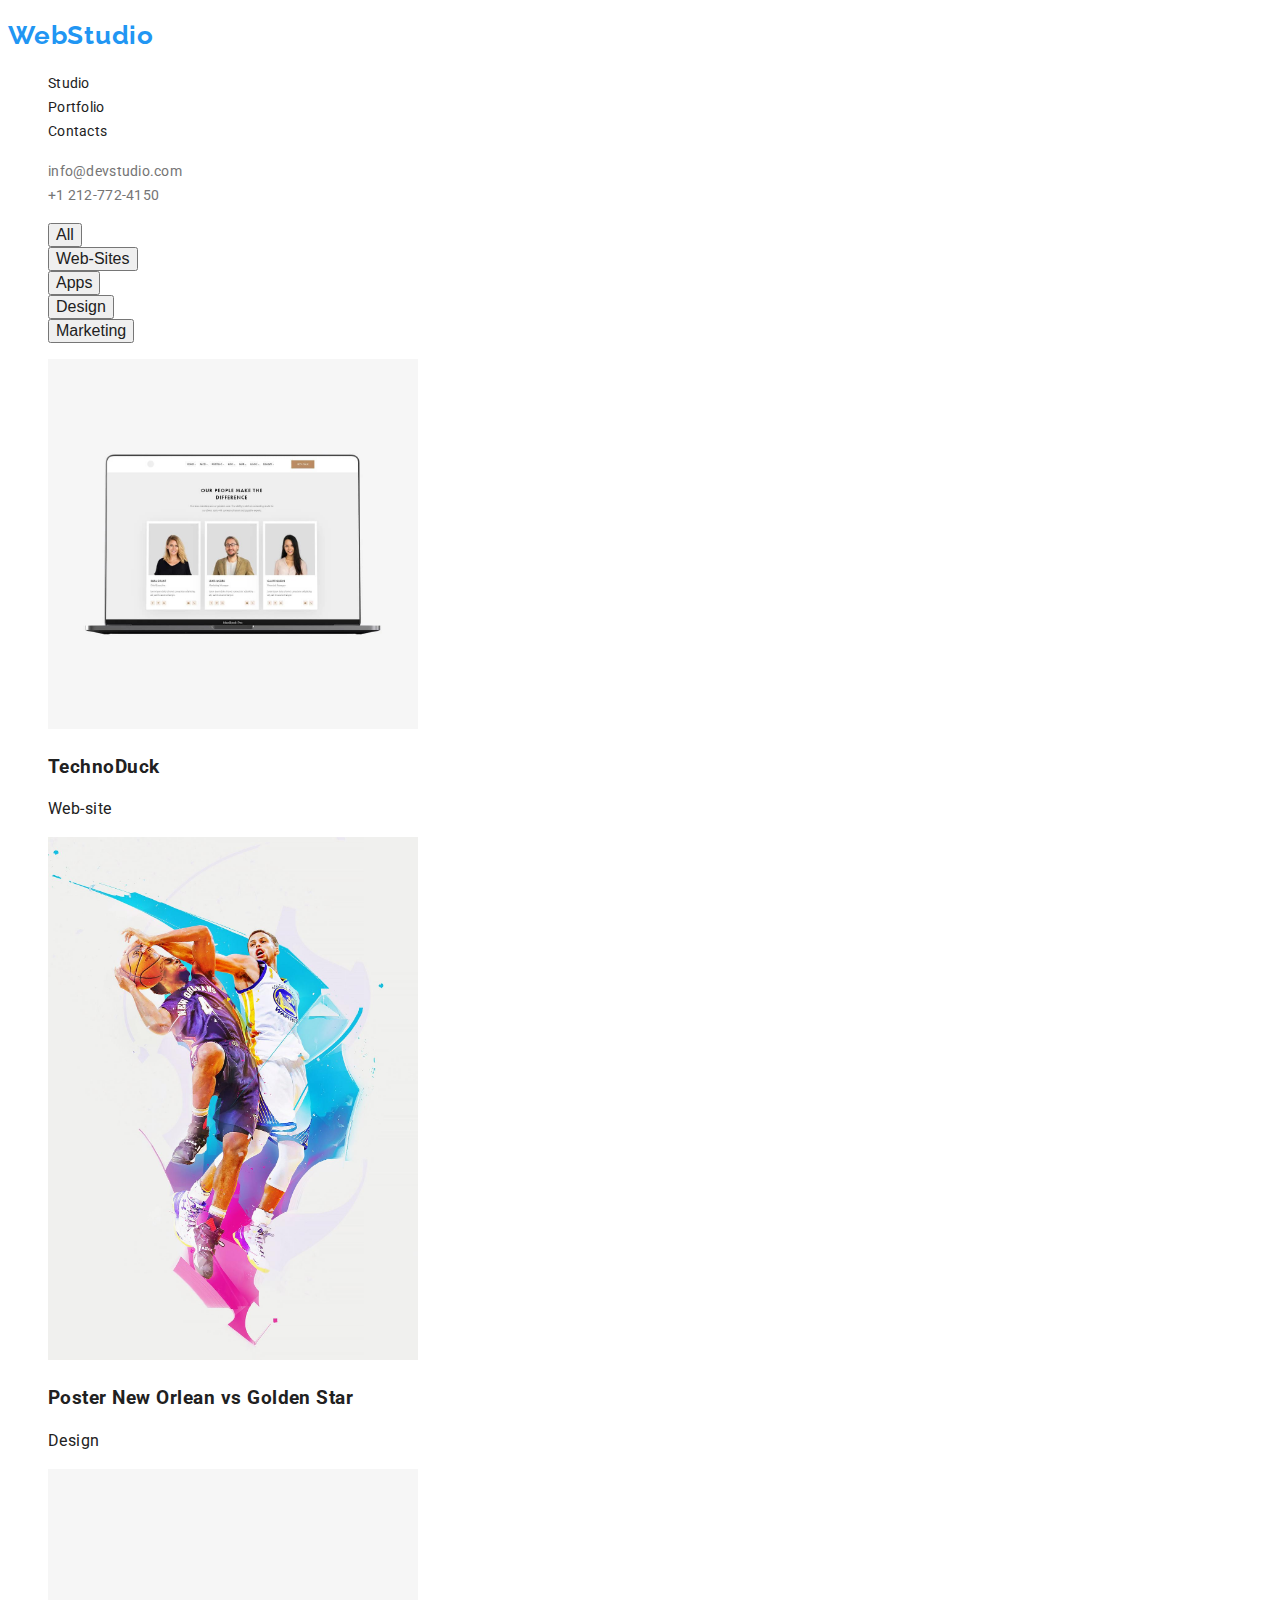
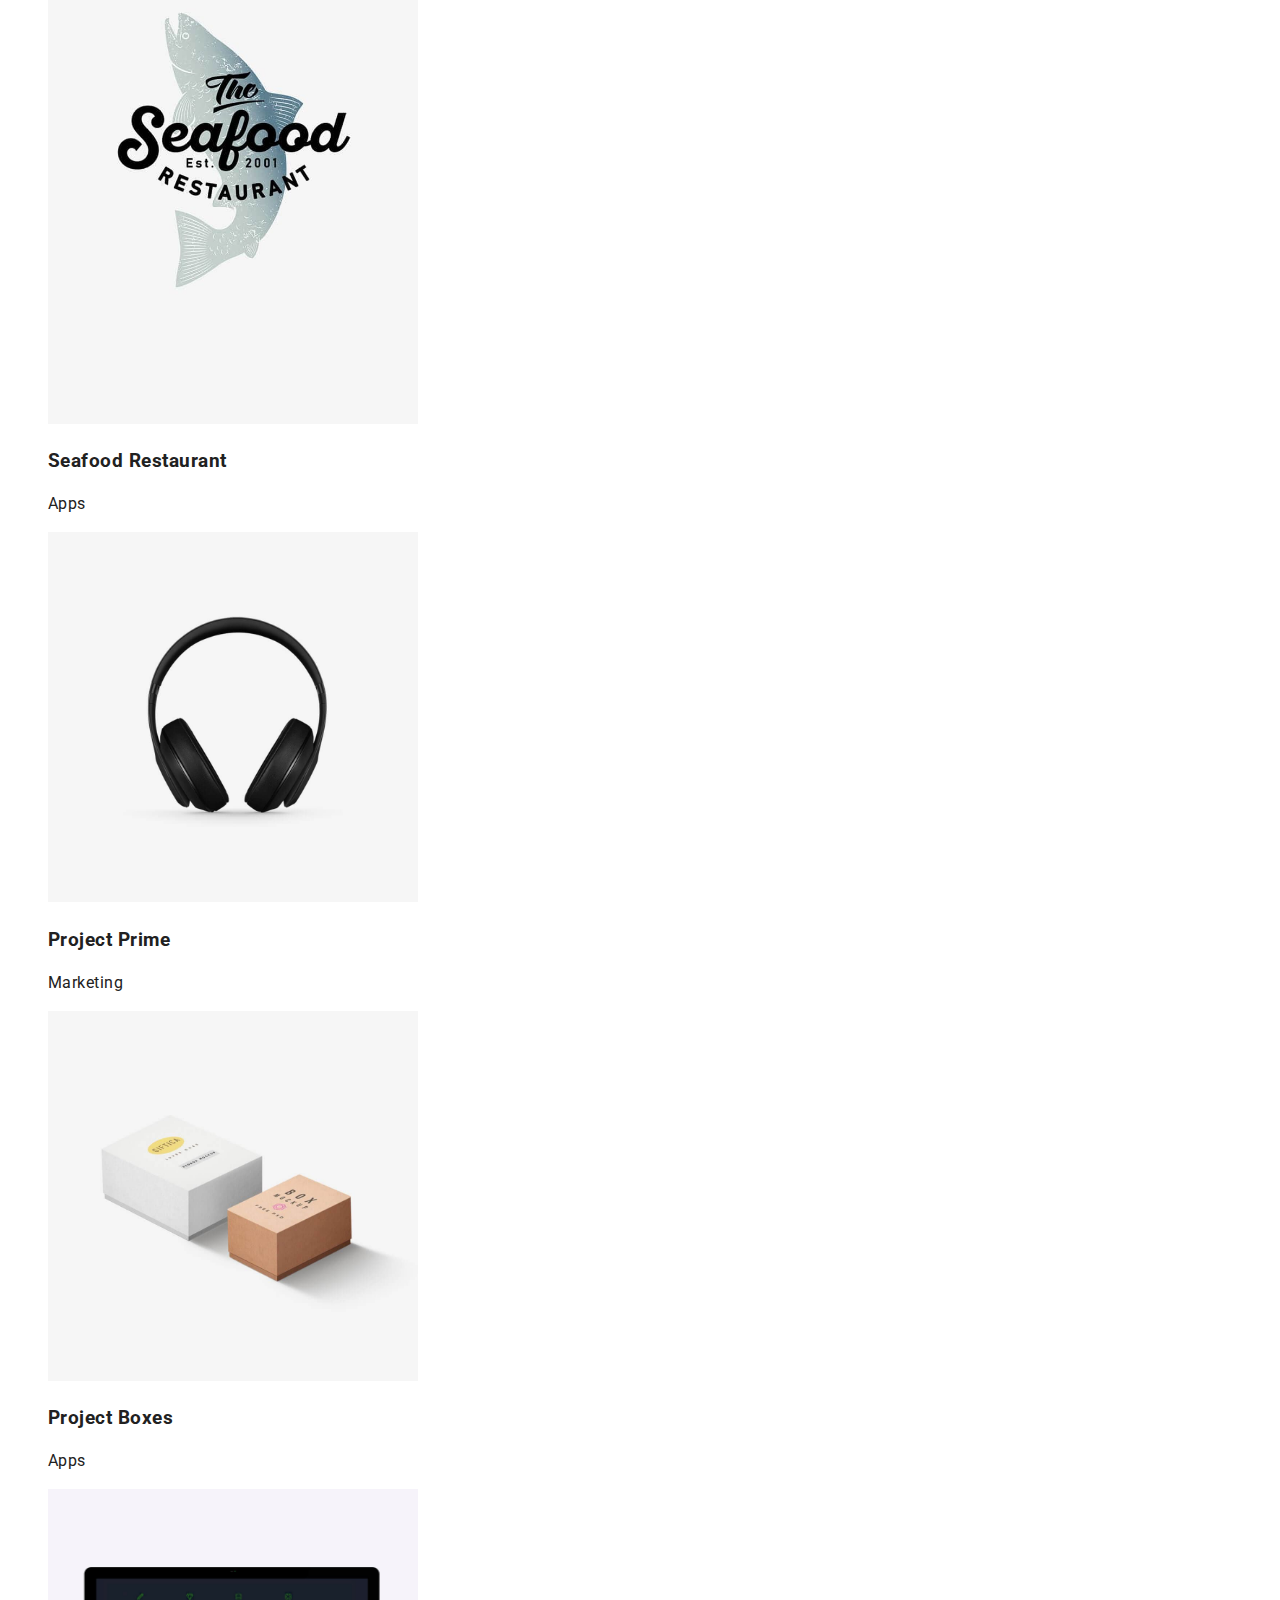
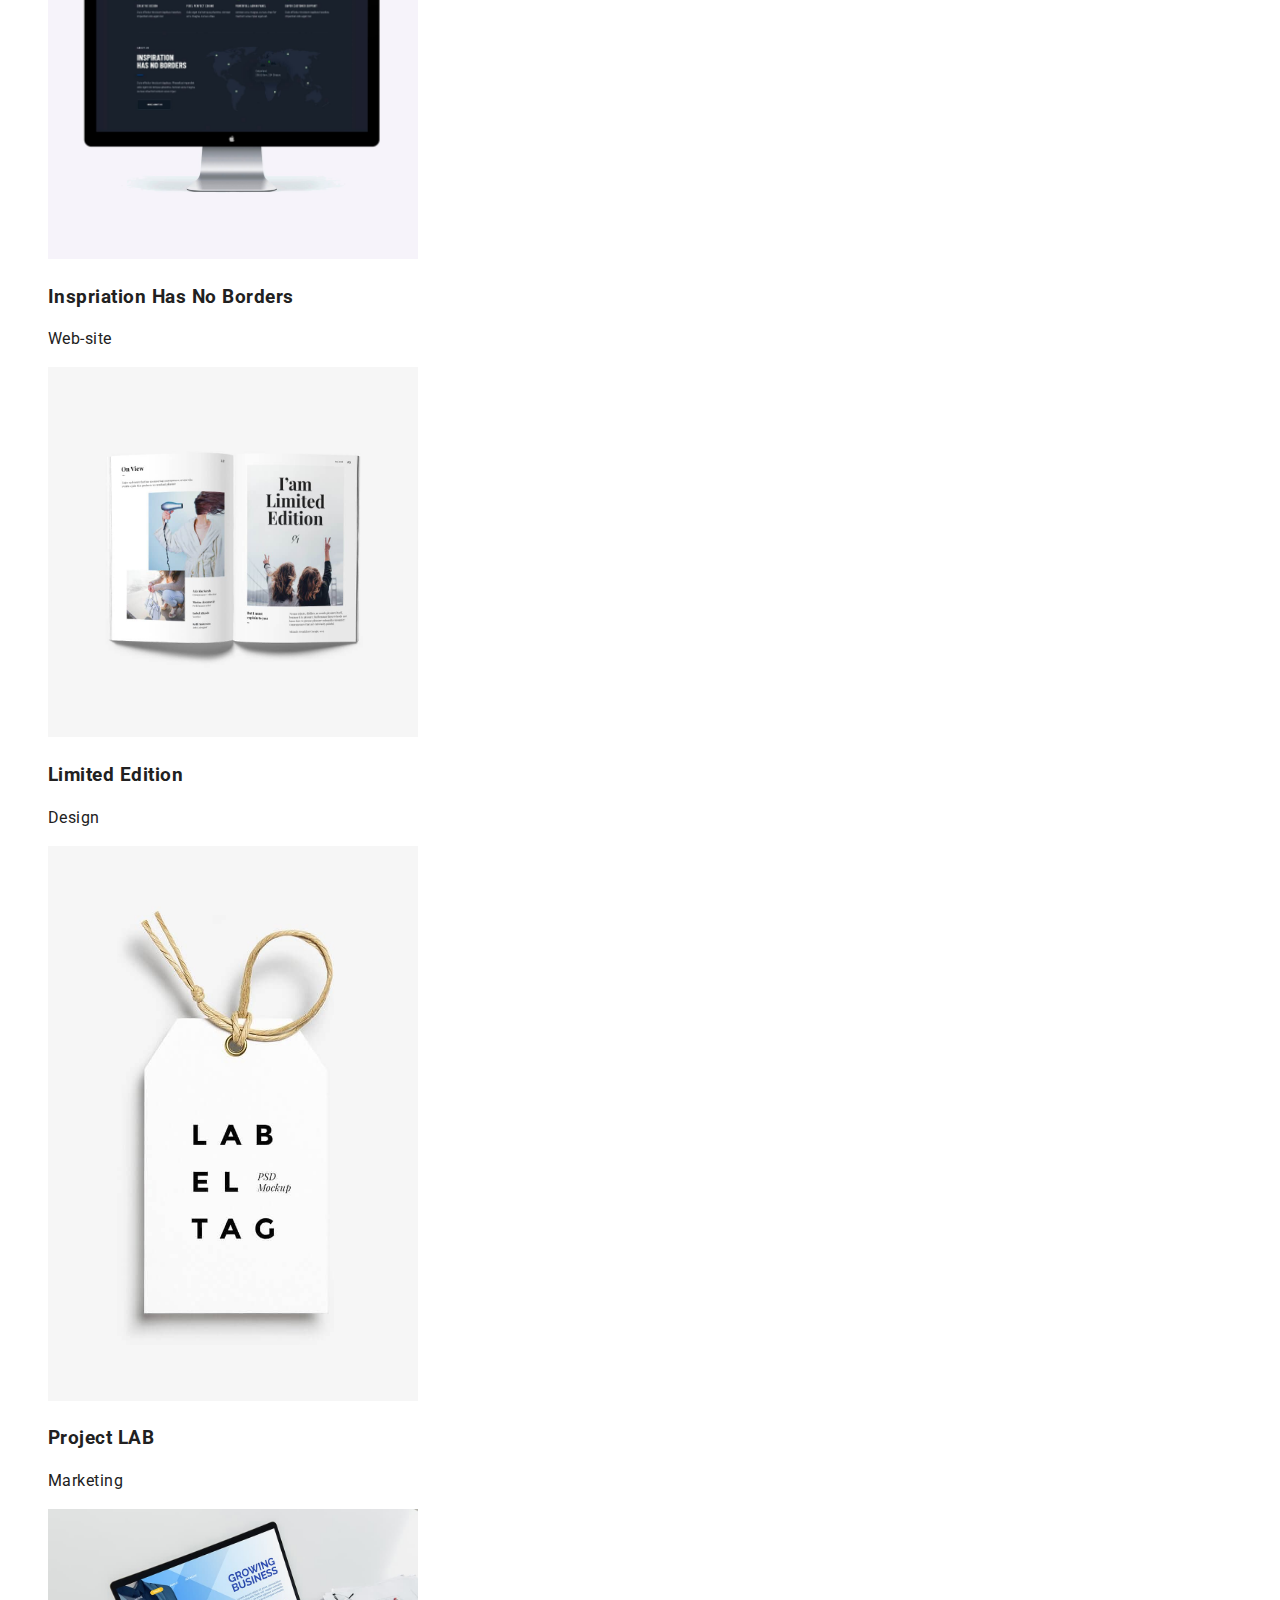
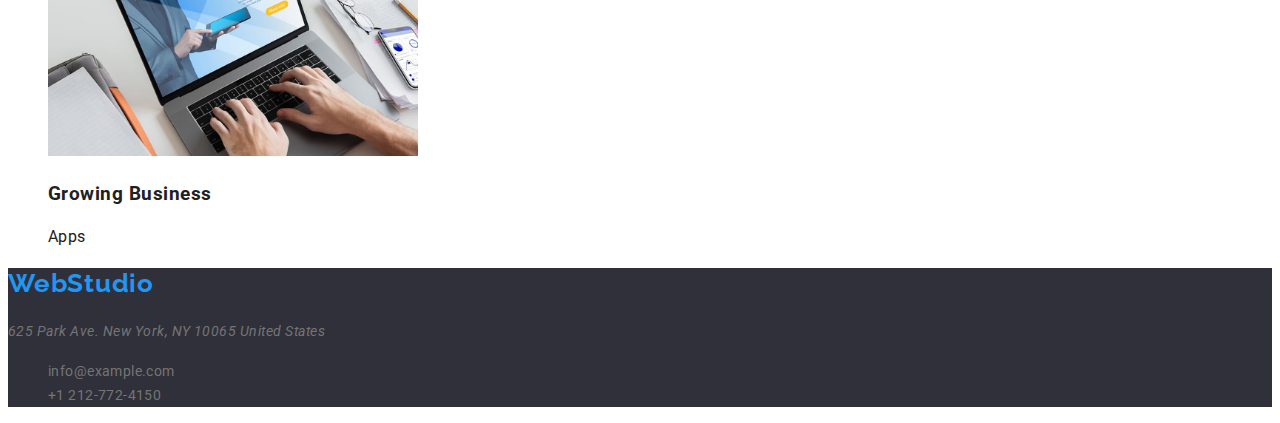
==== portfolio.html @ 49331f19 "Push" ====
<!--Page 2-->
<!DOCTYPE html>
<html lang="en">

<head>
    <meta charset="UTF-8">
    <meta http-equiv="X-UA-Compatible" content="IE=edge">
    <meta name="viewport" content="width=device-width, initial-scale=1.0">
    <link rel="preconnect" href="https://fonts.googleapis.com">
    <link rel="preconnect" href="https://fonts.gstatic.com" crossorigin>
    <link href="https://fonts.googleapis.com/css2?family=Montserrat:wght@700&family=Raleway:wght@700&family=Roboto:wght@400;500;700;900&display=swap"rel="stylesheet">
    <link rel="stylesheet" href="css/style.css">
    <title>What We Do</title>
</head>

<body>

<!--Header-->
<header class="header">
    <h2><a href="index.html" id="webstudio" class="logo">WebStudio</a></h2>
    <nav>
        <ul class="site-navigation">
            <li>
                <a href="index.html" id="studio" class="navigation-link">Studio</a>
            </li>
            <li>
                <a href="portfolio.html" id="portfolio" class="navigation-link">Portfolio</a>
            </li>
            <li>
                <a href="#" id="contacts" class="navigation-link">Contacts</a>
            </li>
        </ul>
    </nav>
    <ul class="contact-info">
        <li>
            <a href="mailto:info@devstudio.com" class="contact-link">info@devstudio.com</a>
        </li>

        <li>
            <a href="tel:+12127724150" class="contact-link">+1 212-772-4150</a>
        </li>
    </ul>
</header>
    
<!--Main-->
<main>
<section class="links-on-page-2">
        <ul>
            <li>
                <button type="button" class="portfolio-link">All</button>
            </li>
            <li>
                <button type="button" class="portfolio-link">Web-Sites</button>
            </li>
            <li>
                <button type="button" class="portfolio-link">Apps</button>
            </li>
            <li>
                <button type="button" class="portfolio-link">Design</button>
            </li>
            <li>
                <button type="button" class="portfolio-link">Marketing</button>
            </li>
        </ul>
</section>

<section class="pages">
    
    <ul>
        <li>
            <img src="images/techno_duck.jpg" width="370px;" alt="TechnoDuck">
            <h3>TechnoDuck</h3>
            <p>Web-site</p>
        </li>
        <li>
            <img src="images/basketball.jpg" width="370px"; alt="Poster New Orlean vs Golden Star">
            <h3>Poster New Orlean vs Golden Star</h3>
            <p>Design</p>
        </li>
        <li>
            <img src="images/seafood_restaurant.jpg" width="370px"; alt="Seafood Restaurant">
            <h3>Seafood Restaurant</h3>
            <p>Apps</p>
        </li>
        <li>
            <img src="images/project_prime.jpg" width="370px"; alt="Project Prime">
            <h3>Project Prime</h3>
            <p>Marketing</p>
        </li>
        <li>
            <img src="images/project_boxes.jpg" width="370px"; alt="Project Boxes">
            <h3>Project Boxes</h3>
            <p>Apps</p>
        </li>
        <li>
            <img src="images/inspiration.jpg" width="370px"; alt="Inspiration Has No Borders">
            <h3>Inspriation Has No Borders</h3>
            <p>Web-site</p>
        </li>
        <li>
            <img src="images/limited_edition.jpg" width="370px"; alt="Limited Edition">
            <h3>Limited Edition</h3>
            <p>Design</p>
        </li>
        <li>
            <img src="images/project_lab.jpg"width="370px"; alt="Project Lab">
            <h3>Project LAB</h3>
            <p>Marketing</p>
        </li>
        <li>
            <img src="images/growing_business.jpg" width="370px" alt="Growing Business">
            <h3>Growing Business</h3>
            <p>Apps</p>
        </li>
    </ul>
</section>
</main>

<!--Footer-->
<footer class="footer">
    <h2><a href="./index.html" class="logo">WebStudio</a></h2>
    <address> <a href="https://goo.gl/maps/y8P64BK66ZyMzh6W7" class="location">625 Park Ave. New York, NY 10065 United
            States</a>
    </address>
    <ul>
        <li><a href="email:info@example.com" class="footer-contact">info@example.com</a>
        </li>
        <li><a href="tel:+12127724150" class="footer-contact">+1 212-772-4150</a>
        </li>
    </ul>
</footer>

</body>
</html>
---- css/style.css ----
:root {
    --main-color:#2F303A;
    --accent-color: #2196F3;
    --primary-text-color: #212121;
    --secondary-text-color:#757575 ;
    --primary-title-color: #212121;
    --secondary-title-color:#FFFFFF;
}

body {
    font-family: Roboto;
    font-weight: 400;
    line-height: 24px;
    letter-spacing: 0.03em;
    color: var(--primary-text-color)
}

a{
    text-decoration: none;
}
ul{
    list-style: none;
}

.logo{
    font-family: Raleway;
    font-size: 26px;
    font-weight: 700;
    line-height: calc(31/26);
    letter-spacing: 0.03em;
    
    color: var(--accent-color);

}
.navigation-link {    
    font-size: 14px;    
    line-height: calc(16/14);
    letter-spacing: 0.02em;
    color: var(--primary-text-color);
    
}
.navigation-link:hover,
.navigation-link:focus {
    color: var(--accent-color);
}

.contact-link {    
        font-size: 14px;        
        line-height: calc(16/14);
        letter-spacing: 0.02em;
        text-align: left;
        color: var(--secondary-text-color);
}

.contact-link:hover,
.contact-link:focus {
    color: var(--accent-color);
}

.hero-section{
    background-color: var(--secondary-text-color);
}
.hero-title{
    font-family: Roboto;
     font-style: Black ;
     font-size: 44px ;
     line-height:calc(60/44);
     line-height: 116%;
     letter-spacing: 6%;
     text-transform: uppercase;
}

.hero-button{
    font-family: Roboto;
        font-size: 16px;
        font-weight: 700;
        line-height: calc(30/16);
        letter-spacing: 0.06em;
        text-align: center;
        color: var(--secondary-title-color);
        background-color: var(--accent-color);
        cursor: pointer;
}

.feature-item{
        font-size: 14px;
        font-weight: 700;
        line-height: calc(16/14);
        text-transform: uppercase;
        color: var(--primary-text-color);
}
    
.feature-text{
        font-size: 14px;
        line-height: calc(24/14);
       color: var(--secondary-text-color);
}

.what-we-do{
    display: inline-block;
}

.team{    
    background-color: #F5F4FA;
}
.member-name {    
        font-size: 16px;
        line-height: calc(19/16);
        
        color: var(--primary-text-color);
}

.member-position{    
        font-size: 16px;
        line-height: calc(19/16);
        color: var(--secondary-text-color);
}

.location {
        font-size: 14px;
        line-height: calc(24/14);
        color: var(--secondary-text-color)       

}

.location:hover,
.location:focus{
color: var(--accent-color);
}


.portfolio-link{
    ffont-family: Roboto;
        font-size: 16px;
        font-weight: 500;
        line-height: calc(26/16)
        letter-spacing: 0.03em;
        text-align: center;
    color: var(--primary-text-color);
    background-color: var(#F5F4FA);
    
}
.portfolio-link:hover{
    background-color: var(--accent-color);
    color: var(--secondary-title-color);
}



.footer{
    background-color:var(--main-color) ;
}
.footer-contact{
    
        font-size: 14px;
        font-weight: 400;
        line-height: calc 24/14;
        letter-spacing: 0.03em;
        color: var(--secondary-text-color);
}
.footer-contact:hover,
.footer-contact:focus {
    color: var(--accent-color)
}
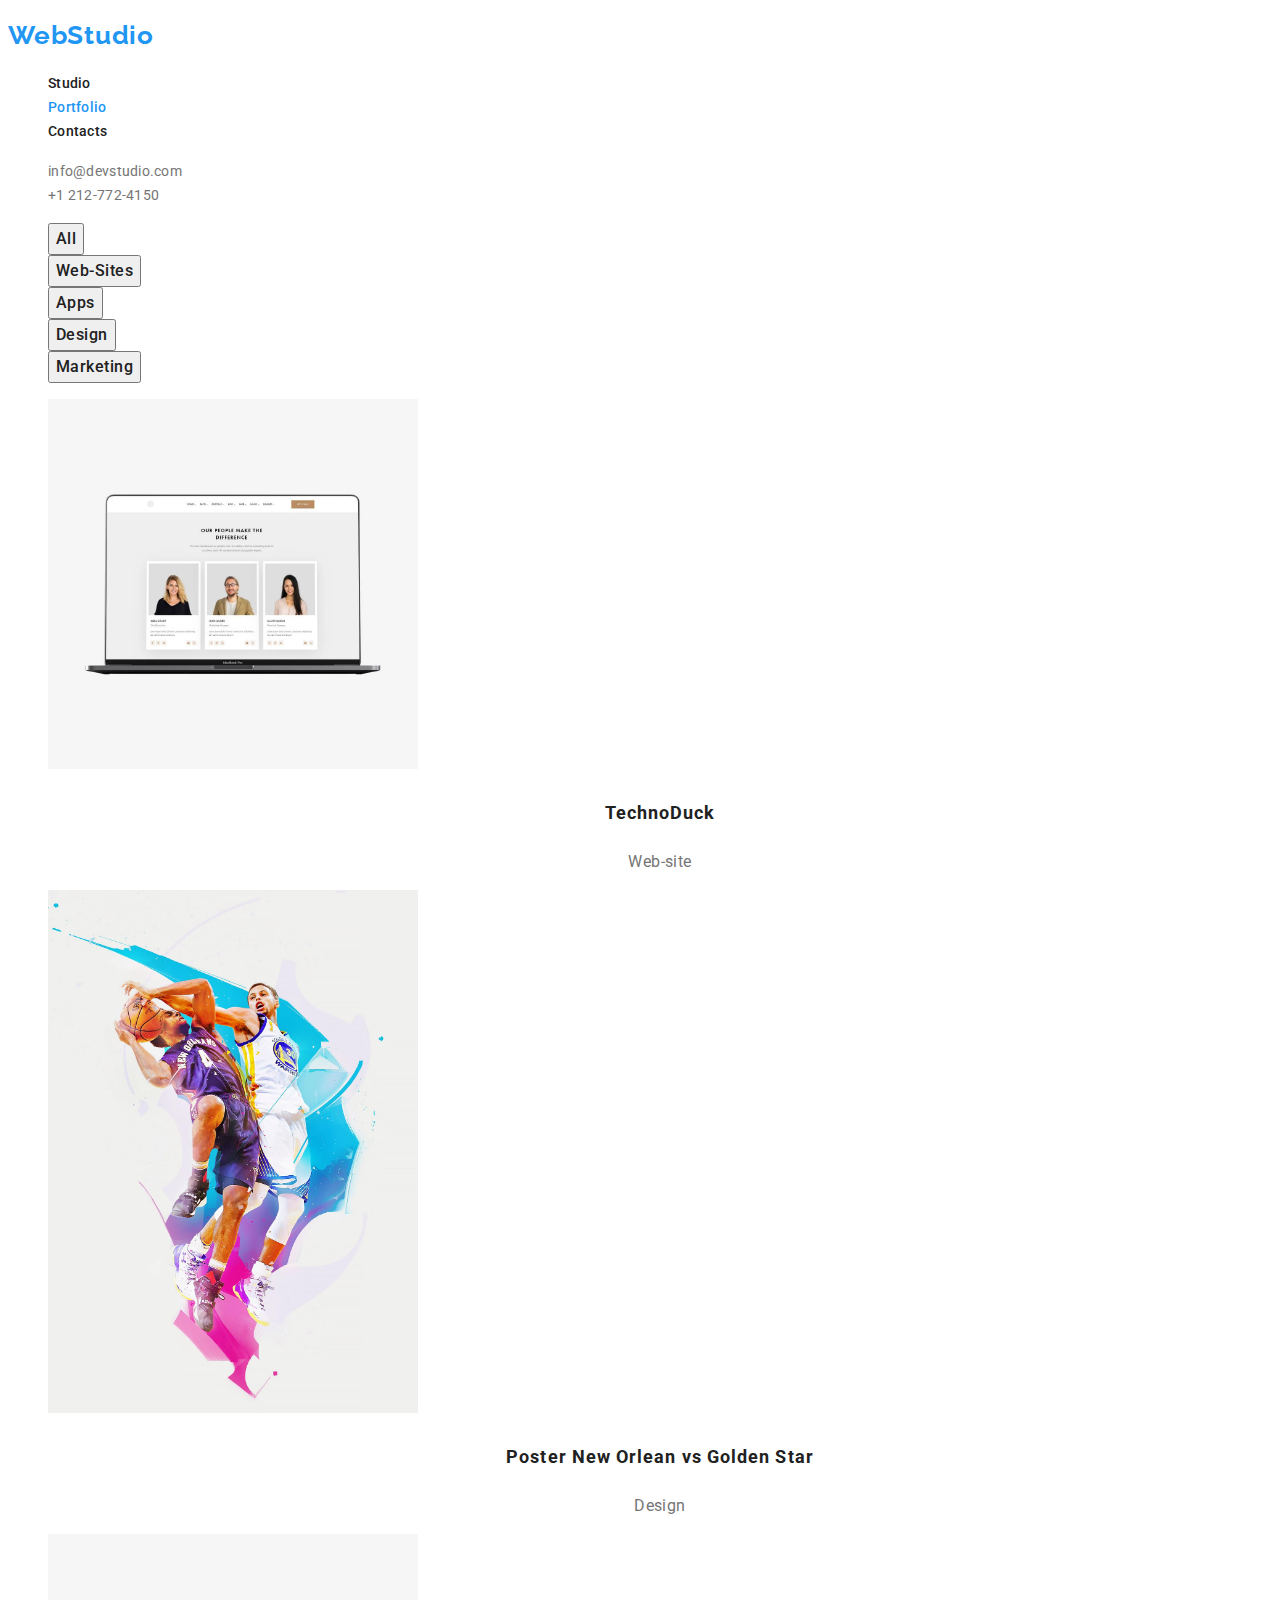
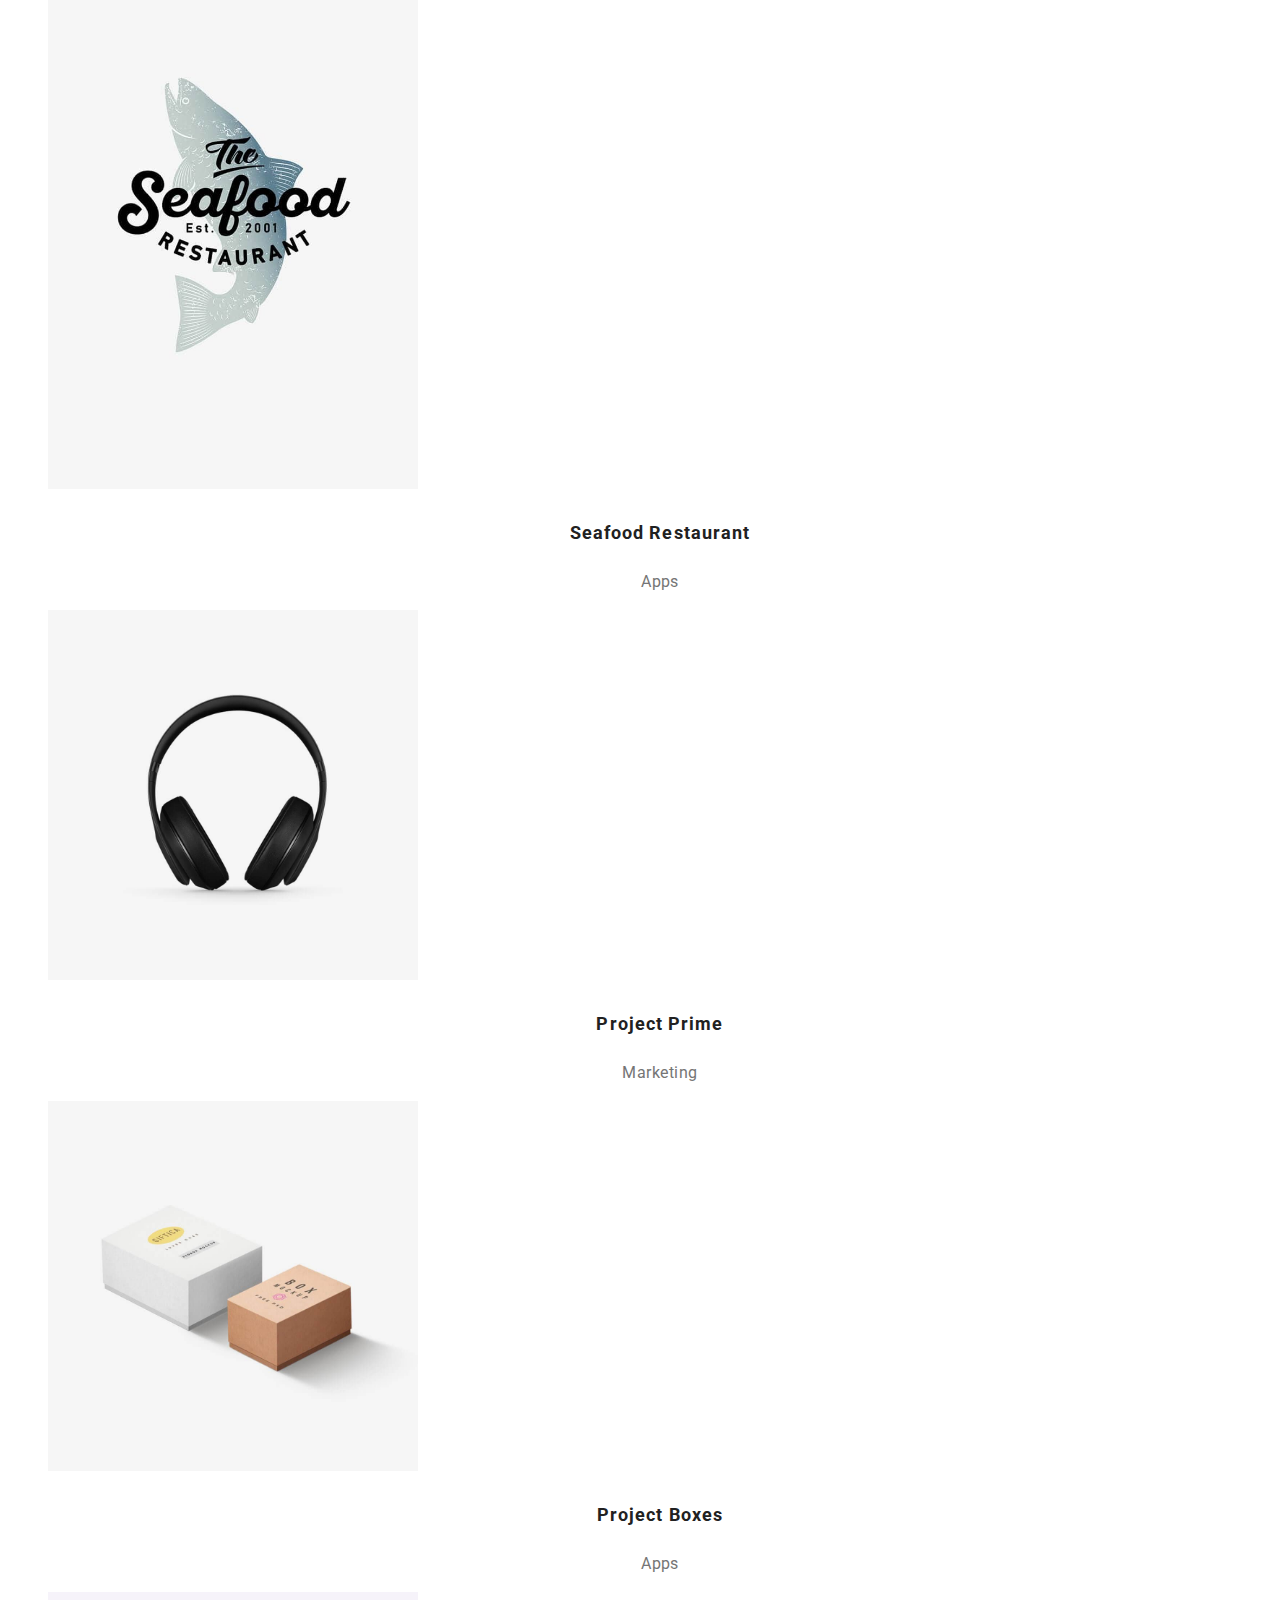
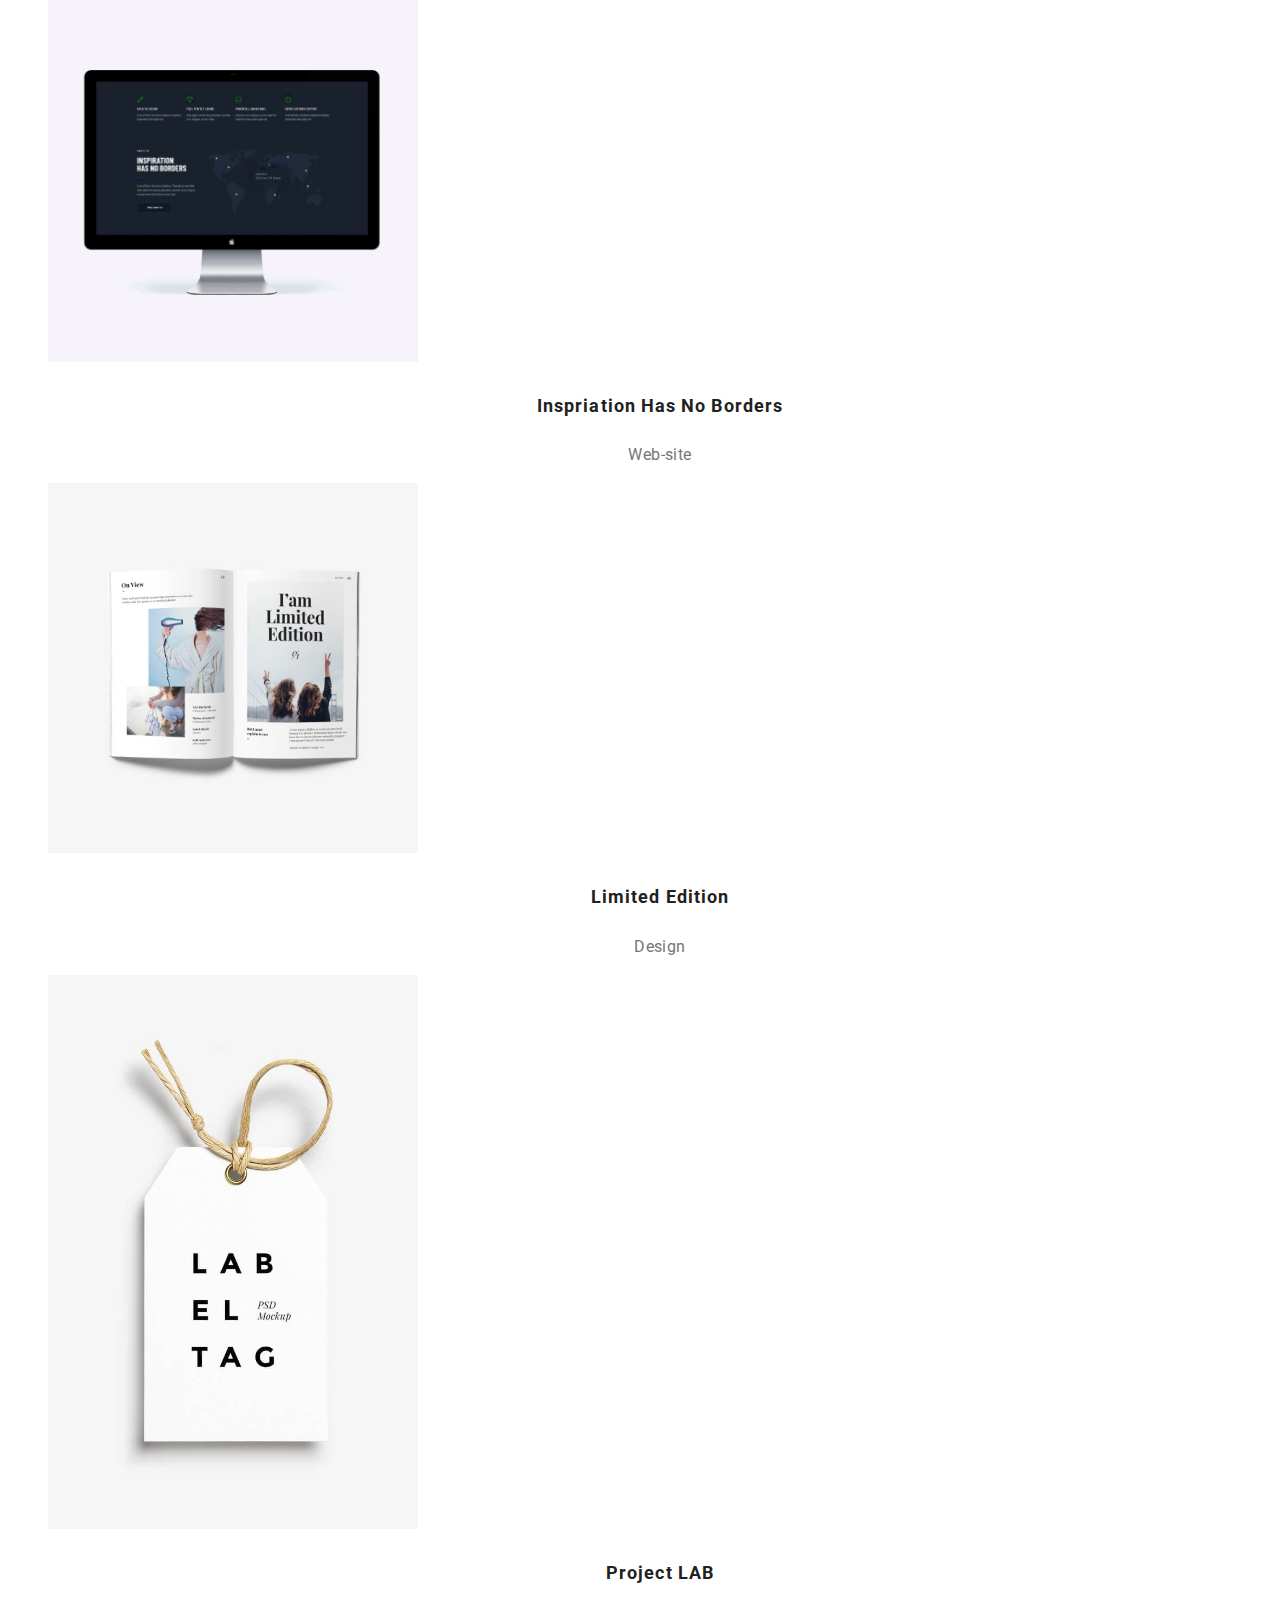
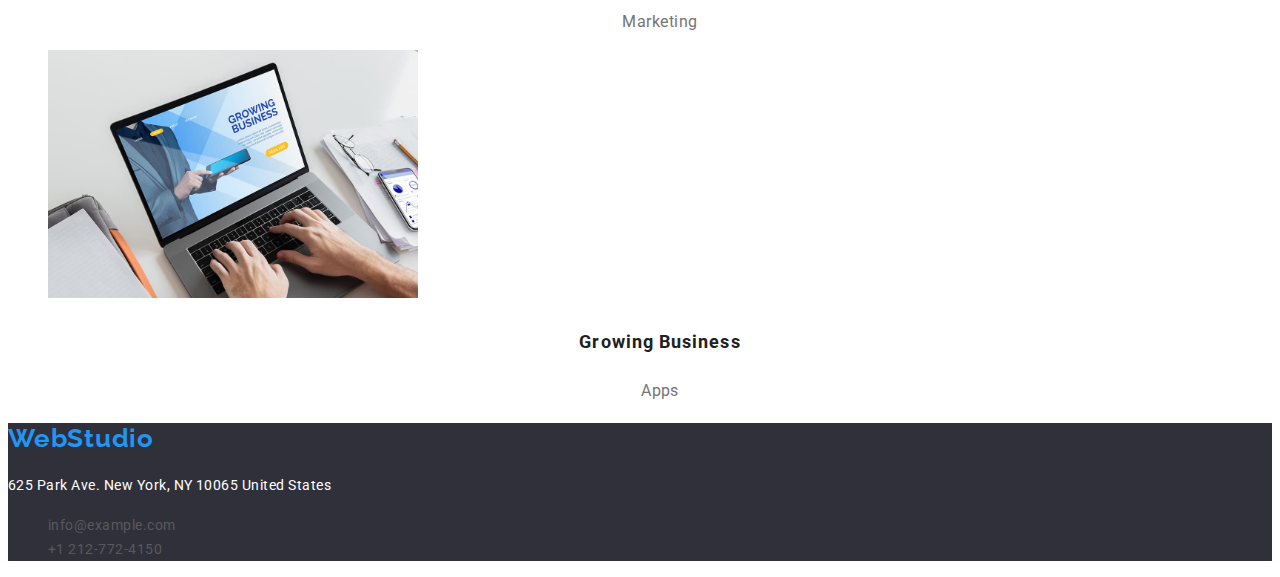
==== commit e010e092: "Push" ====
--- a/portfolio.html
+++ b/portfolio.html
@@ -24,7 +24,8 @@
                 <a href="index.html" id="studio" class="navigation-link">Studio</a>
             </li>
             <li>
-                <a href="portfolio.html" id="portfolio" class="navigation-link">Portfolio</a>
+                <a href="portfolio.html" id="portfolio" class="navigation-link
+                navigation-link-current" >Portfolio</a>
             </li>
             <li>
                 <a href="#" id="contacts" class="navigation-link">Contacts</a>
@@ -47,19 +48,19 @@
 <section class="links-on-page-2">
         <ul>
             <li>
-                <button type="button" class="portfolio-link">All</button>
+                <button type="button" class="portfolio-button">All</button>
             </li>
             <li>
-                <button type="button" class="portfolio-link">Web-Sites</button>
+                <button type="button" class="portfolio-button">Web-Sites</button>
             </li>
             <li>
-                <button type="button" class="portfolio-link">Apps</button>
+                <button type="button" class="portfolio-button">Apps</button>
             </li>
             <li>
-                <button type="button" class="portfolio-link">Design</button>
+                <button type="button" class="portfolio-button">Design</button>
             </li>
             <li>
-                <button type="button" class="portfolio-link">Marketing</button>
+                <button type="button" class="portfolio-button">Marketing</button>
             </li>
         </ul>
 </section>
@@ -68,49 +69,49 @@
     
     <ul>
         <li>
-            <img src="images/techno_duck.jpg" width="370px;" alt="TechnoDuck">
-            <h3>TechnoDuck</h3>
-            <p>Web-site</p>
+            <img src="images/techno_duck.jpg" class="portfolio-images" width="370px;" alt="TechnoDuck">
+            <h3 class="portfolio-picture-name">TechnoDuck</h3>
+            <p class="portfolio-description">Web-site</p>
         </li>
         <li>
-            <img src="images/basketball.jpg" width="370px"; alt="Poster New Orlean vs Golden Star">
-            <h3>Poster New Orlean vs Golden Star</h3>
-            <p>Design</p>
+            <img src="images/basketball.jpg" class="portfolio-images" width="370px"; alt="Poster New Orlean vs Golden Star">
+            <h3 class="portfolio-picture-name">Poster New Orlean vs Golden Star</h3>
+            <p class="portfolio-description">Design</p>
         </li>
         <li>
-            <img src="images/seafood_restaurant.jpg" width="370px"; alt="Seafood Restaurant">
-            <h3>Seafood Restaurant</h3>
-            <p>Apps</p>
+            <img src="images/seafood_restaurant.jpg" class="portfolio-images" width="370px"; alt="Seafood Restaurant">
+            <h3 class="portfolio-picture-name">Seafood Restaurant</h3>
+            <p class="portfolio-description">Apps</p>
         </li>
         <li>
-            <img src="images/project_prime.jpg" width="370px"; alt="Project Prime">
-            <h3>Project Prime</h3>
-            <p>Marketing</p>
+            <img src="images/project_prime.jpg" class="portfolio-images" width="370px"; alt="Project Prime">
+            <h3 class="portfolio-picture-name" >Project Prime</h3>
+            <p class="portfolio-description">Marketing</p>
         </li>
         <li>
-            <img src="images/project_boxes.jpg" width="370px"; alt="Project Boxes">
-            <h3>Project Boxes</h3>
-            <p>Apps</p>
+            <img src="images/project_boxes.jpg" class="portfolio-images" width="370px"; alt="Project Boxes">
+            <h3 class="portfolio-picture-name">Project Boxes</h3>
+            <p class="portfolio-description">Apps</p>
         </li>
         <li>
-            <img src="images/inspiration.jpg" width="370px"; alt="Inspiration Has No Borders">
-            <h3>Inspriation Has No Borders</h3>
-            <p>Web-site</p>
+            <img src="images/inspiration.jpg" class="portfolio-images" width="370px"; alt="Inspiration Has No Borders">
+            <h3 class="portfolio-picture-name">Inspriation Has No Borders</h3>
+            <p class= "portfolio-description">Web-site</p>
         </li>
         <li>
-            <img src="images/limited_edition.jpg" width="370px"; alt="Limited Edition">
-            <h3>Limited Edition</h3>
-            <p>Design</p>
+            <img src="images/limited_edition.jpg" class="portfolio-images" width="370px"; alt="Limited Edition">
+            <h3 class="portfolio-picture-name">Limited Edition</h3>
+            <p class= "portfolio-description">Design</p>
         </li>
         <li>
-            <img src="images/project_lab.jpg"width="370px"; alt="Project Lab">
-            <h3>Project LAB</h3>
-            <p>Marketing</p>
+            <img src="images/project_lab.jpg" class="portfolio-images"  width="370px"; alt="Project Lab">
+            <h3 class="portfolio-picture-name">Project LAB</h3>
+            <p class= "portfolio-description">Marketing</p>
         </li>
         <li>
             <img src="images/growing_business.jpg" width="370px" alt="Growing Business">
-            <h3>Growing Business</h3>
-            <p>Apps</p>
+            <h3 class="portfolio-picture-name" >Growing Business</h3>
+            <p class= "portfolio-description">Apps</p>
         </li>
     </ul>
 </section>
--- a/css/style.css
+++ b/css/style.css
@@ -22,6 +22,9 @@
     list-style: none;
 }
 
+
+
+/* Header*/
 .logo{
     font-family: Raleway;
     font-size: 26px;
@@ -32,7 +35,8 @@
     color: var(--accent-color);
 
 }
-.navigation-link {    
+.navigation-link { 
+    font-weight: 500;   
     font-size: 14px;    
     line-height: calc(16/14);
     letter-spacing: 0.02em;
@@ -41,6 +45,9 @@
 }
 .navigation-link:hover,
 .navigation-link:focus {
+    color: var(--accent-color);
+}
+.navigation-link-current{
     color: var(--accent-color);
 }
 
@@ -58,16 +65,17 @@
 }
 
 .hero-section{
-    background-color: var(--secondary-text-color);
+    background-color: #2F303A;
 }
 .hero-title{
-    font-family: Roboto;
-     font-style: Black ;
+    color: var(--secondary-title-color);
+     font-weight: 900;
      font-size: 44px ;
      line-height:calc(60/44);
      line-height: 116%;
-     letter-spacing: 6%;
+     letter-spacing: 0.06em;
      text-transform: uppercase;
+     text-align: center;
 }
 
 .hero-button{
@@ -81,7 +89,7 @@
         background-color: var(--accent-color);
         cursor: pointer;
 }
-
+/*Features*/
 .feature-item{
         font-size: 14px;
         font-weight: 700;
@@ -96,48 +104,51 @@
        color: var(--secondary-text-color);
 }
 
-.what-we-do{
-    display: inline-block;
-}
-
+.section_title {
+    font-size: 36px;
+    font-weight: 700;
+    line-height: calc(42/36);
+    letter-spacing: 0.03em;
+    text-align: center;
+    color: var(--primary-title-color);
+}
+
+/* Team Members*/
 .team{    
     background-color: #F5F4FA;
 }
-.member-name {    
-        font-size: 16px;
-        line-height: calc(19/16);
-        
-        color: var(--primary-text-color);
+.member-name {   
+            font-size: 16px;
+            font-weight: 500;
+            line-height: calc(19/16);
+            letter-spacing: 0.03em;
+            text-align: center;
+        color: var(--primary-title-color)
 }
 
 .member-position{    
-        font-size: 16px;
-        line-height: calc(19/16);
-        color: var(--secondary-text-color);
-}
-
-.location {
-        font-size: 14px;
-        line-height: calc(24/14);
-        color: var(--secondary-text-color)       
-
-}
-
-.location:hover,
-.location:focus{
-color: var(--accent-color);
-}
-
-
-.portfolio-link{
-    ffont-family: Roboto;
-        font-size: 16px;
-        font-weight: 500;
-        line-height: calc(26/16)
-        letter-spacing: 0.03em;
-        text-align: center;
+            font-size: 16px;
+            font-weight: 400;
+            line-height: calc(19/16);
+            letter-spacing: 0.03em;
+            text-align: center;
+        color: var(--secondary-text-color)
+}
+
+
+
+/*Portfolio Page*/
+
+.portfolio-button{
+    font-family: Roboto;
+    font-size: 16px;
+    font-weight: 500;
+    line-height: calc(26/16);
+    letter-spacing: 0.03em;
+    text-align: center;
     color: var(--primary-text-color);
     background-color: var(#F5F4FA);
+    cursor: pointer;
     
 }
 .portfolio-link:hover{
@@ -145,22 +156,64 @@
     color: var(--secondary-title-color);
 }
 
-
+.portfolio-button:hover,
+.portfolio-button:focus {
+    background-color: var(--accent-color);
+    
+}
+.portfolio-images{
+    background-color: #E5E5E5;
+}
+
+
+
+.portfolio-picture-name  {
+        font-size: 18px;
+        font-weight: 700;
+        line-height: calc(36/17);
+        letter-spacing: 0.06em;
+        text-align: center;
+        color: \var(--primary-text-color);
+}
+
+
+
+.portfolio-description{    
+        font-size: 16px;
+        font-weight: 400;
+        line-height: calc (30/16);
+        text-align: center;
+        color: var(--secondary-text-color);
+
+}
+/*Footer*/
 
 .footer{
     background-color:var(--main-color) ;
 }
-.footer-contact{
-    
+.footer-contact{    
         font-size: 14px;
         font-weight: 400;
-        line-height: calc 24/14;
-        letter-spacing: 0.03em;
+        line-height: calc (24/14);
         color: var(--secondary-text-color);
+        opacity:0.6;
 }
 .footer-contact:hover,
 .footer-contact:focus {
     color: var(--accent-color)
-}
-
-
+
+}
+
+
+.location {
+    font-style: normal;
+    font-size: 14px;
+    line-height: calc(24/14);
+    color: var(--secondary-title-color)
+}
+
+.location:hover,
+.location:focus {
+    color: var(--accent-color);
+}
+
